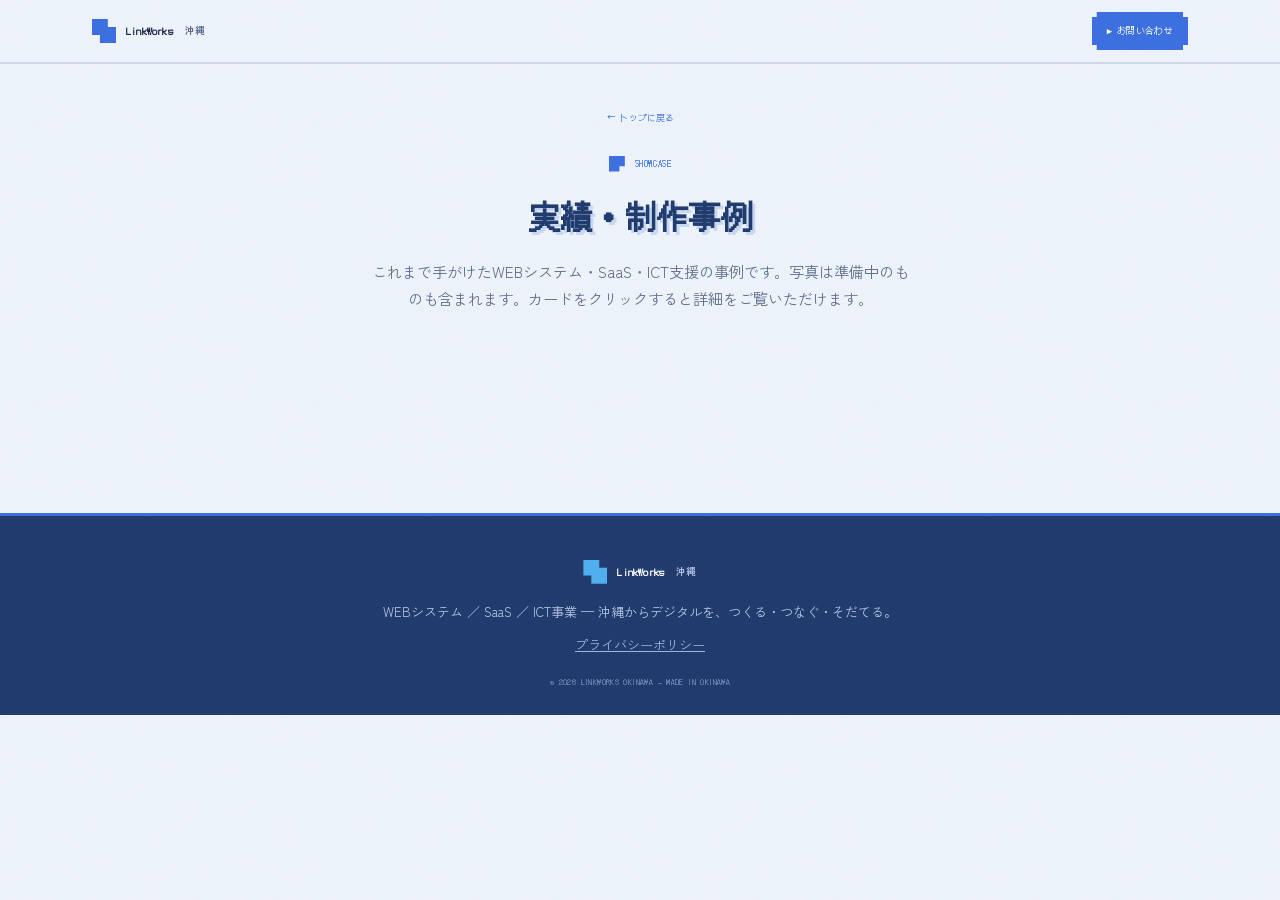
==== portfolio.html @ c333158b "Add files via upload" ====
<!DOCTYPE html>
<html lang="ja">
<head>
<meta charset="UTF-8">
<meta name="viewport" content="width=device-width, initial-scale=1.0">
<title>実績・制作事例 ｜ LinkWorks沖縄</title>
<meta name="description" content="LinkWorks沖縄の制作実績・導入事例。WEBシステム・SaaS・ICT支援の事例をご紹介します。">
<link rel="preconnect" href="https://fonts.googleapis.com">
<link rel="preconnect" href="https://fonts.gstatic.com" crossorigin>
<link href="https://fonts.googleapis.com/css2?family=DotGothic16&family=Press+Start+2P&family=Zen+Kaku+Gothic+New:wght@400;500;700;900&display=swap" rel="stylesheet">
<link rel="stylesheet" href="style.css">
</head>
<body>

<header id="hdr" class="on">
  <div class="wrap bar">
    <a href="index.html" class="logo"><span class="sq"></span><b>LinkWorks</b><small>沖縄</small></a>
    <a href="index.html#contact" class="top-cta pixel">▶ お問い合わせ</a>
  </div>
</header>

<section class="blk pf-hero">
  <div class="wrap">
    <a href="index.html" class="pf-back">← トップに戻る</a>
    <div class="kkick" style="justify-content:center">SHOWCASE</div>
    <h1>実績・制作事例</h1>
    <p>これまで手がけたWEBシステム・SaaS・ICT支援の事例です。写真は準備中のものも含まれます。カードをクリックすると詳細をご覧いただけます。</p>
  </div>
</section>

<section class="blk" style="padding-top:0">
  <div class="wrap">
    <div class="pf-grid" id="pfGrid">
      <!-- カードはportfolio.jsで生成されます -->
    </div>
  </div>
</section>

<footer>
  <div class="wrap">
    <a href="index.html" class="logo"><span class="sq"></span><b>LinkWorks</b><small>沖縄</small></a>
    <p>WEBシステム ／ SaaS ／ ICT事業 — 沖縄からデジタルを、つくる・つなぐ・そだてる。</p>
    <p style="margin-top:10px"><a href="privacy.html" style="color:#9fb4de;text-decoration:underline;font-size:.82rem">プライバシーポリシー</a></p>
    <div class="cr">© 2026 LINKWORKS OKINAWA — MADE IN OKINAWA</div>
  </div>
</footer>

<!-- ライトボックス -->
<div class="pf-overlay" id="pfOverlay">
  <div class="pf-modal panel">
    <button class="pf-close" id="pfClose">✕</button>
    <div class="pf-modal-thumb" id="pfModalThumb">
      <svg viewBox="0 0 24 24"><rect x="3" y="5" width="18" height="14" rx="2"/><circle cx="9" cy="10" r="2"/><path d="M21 16l-5-5-4 4-3-3-6 6"/></svg>
      <span>写真準備中</span>
    </div>
    <div class="pf-modal-body">
      <h4 id="pfModalTitle"></h4>
      <p id="pfModalDesc"></p>
    </div>
  </div>
</div>

<script src="portfolio.js"></script>
</body>
</html>
---- style.css ----
:root{
  --bg:#eef3fb;--bg2:#e5edf8;--panel:#ffffff;
  --ink:#16233f;--navy:#1f3a6d;
  --blue:#3b6fe0;--sky:#4fb0ef;--teal:#1eb5ac;--amber:#f2b13c;--coral:#ff7d6b;--violet:#8f86e0;
  --text:#1b2a44;--soft:#5f6f8c;--line:rgba(31,58,109,.14);
  --sh:rgba(22,35,63,.22);
  --px:"DotGothic16",monospace;--en:"Press Start 2P",monospace;--jp:"Zen Kaku Gothic New",sans-serif;
  --cut:5px;
}
*{margin:0;padding:0;box-sizing:border-box;-webkit-tap-highlight-color:transparent}
html{scroll-behavior:smooth}
body{font-family:var(--jp);background:var(--bg);color:var(--text);line-height:1.8;overflow-x:hidden}
body::after{content:"";position:fixed;inset:0;pointer-events:none;z-index:9997;opacity:.03;
  background-image:url("data:image/svg+xml,%3Csvg xmlns='http://www.w3.org/2000/svg' width='140' height='140'%3E%3Cfilter id='n'%3E%3CfeTurbulence type='fractalNoise' baseFrequency='0.85' numOctaves='2'/%3E%3C/filter%3E%3Crect width='100%25' height='100%25' filter='url(%23n)'/%3E%3C/svg%3E")}
.wrap{max-width:1140px;margin:0 auto;padding:0 22px}
.en{font-family:var(--en)}.px{font-family:var(--px)}

.pixel{
  clip-path:polygon(0 var(--cut),var(--cut) var(--cut),var(--cut) 0,calc(100% - var(--cut)) 0,calc(100% - var(--cut)) var(--cut),100% var(--cut),100% calc(100% - var(--cut)),calc(100% - var(--cut)) calc(100% - var(--cut)),calc(100% - var(--cut)) 100%,var(--cut) 100%,var(--cut) calc(100% - var(--cut)),0 calc(100% - var(--cut)));
}

/* ===== TOP BAR ===== */
header{position:fixed;top:0;left:0;right:0;z-index:200;padding:12px 0;transition:.3s}
header.on{background:rgba(238,243,251,.9);backdrop-filter:blur(10px);box-shadow:0 2px 0 var(--line)}
.bar{display:flex;align-items:center;justify-content:space-between}
.logo{display:flex;align-items:center;gap:10px;font-family:var(--px);font-size:.62rem;color:var(--blue);letter-spacing:.02em;text-decoration:none}
.logo .sq{width:24px;height:24px;background:var(--blue);clip-path:polygon(0 0,66% 0,66% 33%,100% 33%,100% 100%,33% 100%,33% 66%,0 66%);flex:none}
.logo b{color:var(--ink);font-size:.62rem}
.logo small{font-family:var(--jp);color:var(--soft);font-size:.6rem;font-weight:700;margin-left:2px}
.top-cta{font-family:var(--px);font-size:.56rem;color:#fff;background:var(--blue);padding:11px 15px;cursor:pointer;text-decoration:none;
  filter:drop-shadow(3px 3px 0 var(--sh));transition:.12s;letter-spacing:.04em;border:none}
.top-cta:active{transform:translate(2px,2px);filter:drop-shadow(1px 1px 0 var(--sh))}

/* ===== STAGE ===== */
.stage{position:relative;min-height:100vh;overflow:hidden;
  background:radial-gradient(120% 85% at 50% -5%,#dbe8fb 0%,#eef3fb 55%,#f4f7fc 100%)}
.stage .grid{position:absolute;inset:0;opacity:.6;
  background-image:linear-gradient(var(--line) 1px,transparent 1px),linear-gradient(90deg,var(--line) 1px,transparent 1px);
  background-size:40px 40px;
  -webkit-mask-image:radial-gradient(120% 90% at 50% 30%,#000 25%,transparent 82%);
  mask-image:radial-gradient(120% 90% at 50% 30%,#000 25%,transparent 82%)}
.glow{position:absolute;border-radius:50%;filter:blur(80px);opacity:.4;pointer-events:none}
.glow.g1{width:460px;height:460px;background:radial-gradient(circle,var(--sky),transparent 70%);top:-150px;left:8%}
.glow.g2{width:380px;height:380px;background:radial-gradient(circle,var(--amber),transparent 70%);bottom:-120px;right:6%;opacity:.28}
.glow.g3{width:340px;height:340px;background:radial-gradient(circle,var(--teal),transparent 70%);top:40%;left:60%;opacity:.22}

.stage-inner{position:relative;z-index:5;height:100vh;display:flex;flex-direction:column;justify-content:center;align-items:center;text-align:center;padding:80px 22px 40px;pointer-events:none}
.badge{font-family:var(--px);font-size:.54rem;color:var(--blue);border:2px solid var(--blue);padding:8px 12px;letter-spacing:.06em;margin-bottom:26px;background:rgba(59,111,224,.08)}
.htitle{font-family:var(--px);font-size:clamp(1.3rem,4.6vw,2.9rem);line-height:1.5;color:var(--navy);text-shadow:4px 4px 0 #c3d6f4,7px 7px 0 rgba(31,58,109,.12)}
.htitle .g{color:var(--blue)}
.hsub{font-family:var(--jp);font-weight:700;margin-top:22px;color:var(--soft);font-size:.95rem;max-width:34em}
.hint{margin-top:20px;font-family:var(--px);font-size:.5rem;color:var(--coral);letter-spacing:.05em;animation:blink 1.4s steps(1) infinite}
@keyframes blink{50%{opacity:.4}}

/* draggable nav */
.gbtn{position:absolute;z-index:20;font-family:var(--px);font-size:.6rem;color:#fff;
  padding:15px 16px;cursor:grab;user-select:none;touch-action:none;letter-spacing:.03em;line-height:1.6;
  border:3px solid var(--ink);white-space:nowrap;transition:filter .1s,transform .1s;
  filter:drop-shadow(4px 4px 0 var(--sh));animation:wig 3s ease-in-out infinite}
.gbtn .jp{display:block;font-family:var(--jp);font-weight:900;font-size:.82rem;margin-top:6px;letter-spacing:0}
.gbtn:active{cursor:grabbing}
.gbtn.grabbed{filter:drop-shadow(8px 8px 0 var(--sh));transform:scale(1.05);animation:none;z-index:60}
@keyframes wig{0%,100%{transform:rotate(-1.2deg)}50%{transform:rotate(1.2deg)}}
.gbtn.c-blue{background:var(--blue)}
.gbtn.c-teal{background:var(--teal)}
.gbtn.c-amber{background:var(--amber);color:var(--ink)}
.gbtn.c-coral{background:var(--coral);color:var(--ink)}
.gbtn.c-violet{background:var(--violet)}
.gbtn.c-sky{background:var(--sky)}

.sprite{position:absolute;z-index:8;image-rendering:pixelated;opacity:.9;animation:bob 4s ease-in-out infinite;pointer-events:none}
@keyframes bob{0%,100%{transform:translateY(0)}50%{transform:translateY(-14px)}}

/* ===== SECTIONS ===== */
section.blk{padding:100px 0;position:relative}
.khead{margin-bottom:44px}
.kkick{font-family:var(--px);font-size:.56rem;color:var(--blue);letter-spacing:.06em;display:flex;align-items:center;gap:10px;margin-bottom:16px}
.kkick::before{content:"";width:16px;height:16px;background:var(--blue);clip-path:polygon(0 0,100% 0,100% 66%,66% 66%,66% 100%,0 100%)}
.khead h2{font-family:var(--px);font-size:clamp(1.1rem,3.2vw,1.7rem);color:var(--navy);line-height:1.6;text-shadow:3px 3px 0 #c9d9f2}
.khead p{color:var(--soft);margin-top:16px;font-size:.95rem;max-width:40em}

.panel{background:var(--panel);border:2px solid var(--line);position:relative;
  box-shadow:6px 6px 0 rgba(31,58,109,.1)}
.panel::before,.panel::after{content:"";position:absolute;width:9px;height:9px;background:var(--blue)}
.panel::before{top:-2px;left:-2px}.panel::after{bottom:-2px;right:-2px}

.profile{border-collapse:collapse;width:100%;font-size:.92rem}
.profile th,.profile td{border-bottom:1px dashed var(--line);padding:16px 18px;text-align:left;vertical-align:top}
.profile th{width:150px;color:var(--blue);font-family:var(--px);font-size:.56rem;letter-spacing:.03em;white-space:nowrap}
.profile td{color:var(--text)}
.profile tr:last-child th,.profile tr:last-child td{border-bottom:none}
.ph{color:var(--soft);font-style:normal;background:rgba(242,177,60,.18);padding:1px 7px;border-left:3px solid var(--amber)}

.pillars{display:grid;grid-template-columns:repeat(3,1fr);gap:20px}
.pill{padding:28px 24px;transition:.25s}
.pill:hover{transform:translate(-2px,-2px);box-shadow:9px 9px 0 rgba(31,58,109,.14)}
.pill .no{font-family:var(--en);font-size:.6rem;color:var(--soft)}
.pill .ic{width:62px;height:62px;margin:14px 0 16px;display:grid;place-items:center;image-rendering:pixelated}
.pill h3{font-family:var(--px);font-size:.78rem;line-height:1.6;margin-bottom:6px}
.pill .en-l{font-family:var(--en);font-size:.5rem;color:var(--blue);margin-bottom:14px}
.pill p{color:var(--soft);font-size:.9rem}
.pill.p1 h3{color:var(--blue)}.pill.p1::before,.pill.p1::after{background:var(--blue)}
.pill.p2 h3{color:#c98b12}.pill.p2::before,.pill.p2::after{background:var(--amber)}
.pill.p3 h3{color:var(--coral)}.pill.p3::before,.pill.p3::after{background:var(--coral)}

.saas-note{margin-top:22px;padding:22px 24px;background:linear-gradient(135deg,rgba(242,177,60,.14),transparent);border-left:4px solid var(--amber)}
.saas-note b{color:#c98b12;font-family:var(--px);font-size:.6rem;display:block;margin-bottom:8px}
.saas-note p{color:var(--text);font-size:.92rem}
.saas-note .eg{color:var(--soft);font-size:.85rem;margin-top:8px}

.ict-grid{display:grid;grid-template-columns:repeat(4,1fr);gap:16px;margin-top:26px}
.ict{padding:22px 18px;text-align:center;transition:.25s}
.ict:hover{transform:translateY(-4px);box-shadow:6px 6px 0 rgba(31,58,109,.12)}
.ict .em{font-size:1.7rem;display:block;margin-bottom:10px}
.ict h4{font-family:var(--px);font-size:.58rem;color:var(--teal);line-height:1.7;margin-bottom:8px}
.ict p{font-size:.82rem;color:var(--soft)}
.ict::before,.ict::after{background:var(--teal)}

/* ===== 実績・FAQへの導線カード（横並び） ===== */
.cta-grid{display:grid;grid-template-columns:1fr 1fr;gap:20px;margin-top:26px}
.portfolio-cta{
  display:flex;align-items:center;justify-content:space-between;gap:16px;
  padding:26px 24px;text-decoration:none;color:inherit;
  transition:.25s;cursor:pointer;
}
.portfolio-cta:hover{transform:translate(-2px,-2px);box-shadow:9px 9px 0 rgba(31,58,109,.16)}
.portfolio-cta .pc-kick{font-family:var(--px);font-size:.5rem;color:var(--blue);letter-spacing:.08em;margin-bottom:8px}
.portfolio-cta h3{font-family:var(--px);font-size:.74rem;color:var(--navy);margin-bottom:8px;line-height:1.6}
.portfolio-cta p{color:var(--soft);font-size:.86rem}
.portfolio-cta .pc-arrow{font-family:var(--en);font-size:1.3rem;color:var(--blue);flex:none;transition:.25s}
.portfolio-cta:hover .pc-arrow{transform:translateX(6px)}
@media(max-width:760px){
  .cta-grid{grid-template-columns:1fr}
}
@media(max-width:640px){
  .portfolio-cta{flex-direction:column;align-items:flex-start;gap:14px}
}

/* ===== 実績ページ（portfolio.html） ===== */
.pf-hero{padding:130px 0 50px;text-align:center}
.pf-hero .kkick{justify-content:center}
.pf-hero h1{font-family:var(--px);font-size:clamp(1.2rem,3.6vw,2rem);color:var(--navy);line-height:1.7;text-shadow:3px 3px 0 #c9d9f2}
.pf-hero p{color:var(--soft);margin-top:16px;max-width:36em;margin-left:auto;margin-right:auto;font-size:.95rem}

.pf-back{display:inline-flex;align-items:center;gap:8px;font-family:var(--px);font-size:.54rem;color:var(--blue);text-decoration:none;margin-bottom:30px}
.pf-back:hover{text-decoration:underline}

.pf-grid{display:grid;grid-template-columns:repeat(3,1fr);gap:22px}
.pf-card{cursor:pointer;overflow:hidden;transition:.25s}
.pf-card:hover{transform:translate(-2px,-2px);box-shadow:9px 9px 0 rgba(31,58,109,.16)}
.pf-thumb{
  aspect-ratio:4/3;display:flex;flex-direction:column;align-items:center;justify-content:center;gap:10px;
  background:repeating-linear-gradient(135deg,#eef3fb,#eef3fb 10px,#e2eaf7 10px,#e2eaf7 20px);
  border-bottom:2px dashed var(--line);color:var(--soft);
}
.pf-thumb svg{width:34px;height:34px;stroke:var(--blue);fill:none;stroke-width:1.6;opacity:.6}
.pf-thumb span{font-family:var(--px);font-size:.5rem;letter-spacing:.04em}
.pf-body{padding:18px 20px}
.pf-cat{display:inline-block;font-family:var(--px);font-size:.46rem;color:var(--blue);border:1.5px solid var(--blue);padding:4px 8px;letter-spacing:.03em;margin-bottom:10px}
.pf-body h4{font-size:.98rem;font-weight:700;color:var(--text);margin-bottom:6px}
.pf-body p{font-size:.82rem;color:var(--soft)}

/* ライトボックス（実績ページ） */
.pf-overlay{position:fixed;inset:0;background:rgba(22,35,63,.7);backdrop-filter:blur(4px);z-index:300;display:none;place-items:center;padding:26px}
.pf-overlay.show{display:grid}
.pf-overlay .pf-modal{background:#fff;max-width:560px;width:100%;padding:0;position:relative;box-shadow:10px 10px 0 rgba(0,0,0,.3)}
.pf-overlay .pf-modal-thumb{aspect-ratio:4/3;display:flex;flex-direction:column;align-items:center;justify-content:center;gap:12px;
  background:repeating-linear-gradient(135deg,#eef3fb,#eef3fb 10px,#e2eaf7 10px,#e2eaf7 20px);color:var(--soft)}
.pf-overlay .pf-modal-thumb svg{width:48px;height:48px;stroke:var(--blue);fill:none;stroke-width:1.4;opacity:.6}
.pf-overlay .pf-modal-thumb span{font-family:var(--px);font-size:.56rem}
.pf-overlay .pf-modal-body{padding:20px 24px}
.pf-overlay .pf-modal-body h4{font-size:1.05rem;margin-bottom:8px}
.pf-overlay .pf-modal-body p{color:var(--soft);font-size:.88rem}
.pf-overlay .pf-close{position:absolute;top:10px;right:10px;width:34px;height:34px;background:var(--ink);color:#fff;border:none;cursor:pointer;font-family:var(--px);font-size:.6rem}

@media(max-width:900px){
  .pf-grid{grid-template-columns:1fr 1fr}
}

/* ===== FAQページ（faq.html）：比較カード ===== */
.cmp-grid{display:grid;grid-template-columns:repeat(2,1fr);gap:20px}
.cmp-card{padding:26px 24px;position:relative}
.cmp-card.reco{border-color:var(--blue)}
.cmp-badge{position:absolute;top:-11px;left:20px;background:var(--blue);color:#fff;font-family:var(--px);font-size:.46rem;padding:5px 10px;letter-spacing:.03em}
.cmp-head{display:flex;align-items:center;gap:9px;font-family:var(--px);font-size:.68rem;color:var(--navy);margin-bottom:16px;line-height:1.6}
.cmp-ic{font-style:normal;font-size:1.15rem}
.cmp-row{display:flex;justify-content:space-between;gap:12px;font-size:.84rem;padding:10px 0;border-top:1px dashed var(--line)}
.cmp-row:first-of-type{border-top:none}
.cmp-row span{color:var(--soft);flex:none;min-width:9em}
.cmp-row b{color:var(--text);font-weight:700;text-align:right}
.cmp-card.reco .cmp-row b{color:var(--blue)}
@media(max-width:760px){
  .cmp-grid{grid-template-columns:1fr}
  .cmp-row span{min-width:auto}
}

/* ===== FAQページ（faq.html）：アコーディオン ===== */
.faq-list{display:flex;flex-direction:column;gap:10px}
.faq-item{background:var(--panel);border:2px solid var(--line);position:relative}
.faq-item::before,.faq-item::after{content:"";position:absolute;width:9px;height:9px;background:var(--blue)}
.faq-item::before{top:-2px;left:-2px}.faq-item::after{bottom:-2px;right:-2px}
.faq-item summary{list-style:none;cursor:pointer;display:flex;align-items:center;justify-content:space-between;gap:16px;padding:18px 20px;font-size:.92rem;font-weight:700}
.faq-item summary::-webkit-details-marker{display:none}
.faq-item .faq-chev{font-style:normal;color:var(--blue);transition:.25s;flex:none}
.faq-item[open] .faq-chev{transform:rotate(180deg)}
.faq-item p{padding:0 20px 20px 20px;color:var(--soft);font-size:.86rem;margin:0}

.contact{background:radial-gradient(120% 85% at 50% 0%,#dbe8fb,#eef3fb 60%)}
.cbox{display:grid;grid-template-columns:.85fr 1.15fr;gap:40px;align-items:start}
.cinfo p{color:var(--soft);margin-bottom:20px;font-size:.92rem}
.cline{display:flex;gap:12px;align-items:center;margin-bottom:14px;font-size:.9rem}
.cline .k{font-family:var(--px);font-size:.5rem;color:var(--blue);width:70px;flex:none}
form.g{padding:28px}
.fld{margin-bottom:16px}
.fld label{display:block;font-family:var(--px);font-size:.52rem;color:var(--blue);margin-bottom:8px;letter-spacing:.03em}
.fld input,.fld select,.fld textarea{width:100%;font-family:var(--jp);font-size:.95rem;color:var(--text);
  background:#f6f9fe;border:2px solid var(--line);padding:12px 13px;transition:.2s}
.fld textarea{min-height:92px;resize:vertical}
.fld input:focus,.fld select:focus,.fld textarea:focus{outline:none;border-color:var(--blue);background:#fff;box-shadow:0 0 0 3px rgba(59,111,224,.14)}
.fld select{appearance:none;cursor:pointer}
.fld.err input,.fld.err select{border-color:var(--coral)}
.emsg{display:none;color:#e5533f;font-size:.72rem;margin-top:5px}
.fld.err .emsg{display:block}
.grow2{display:grid;grid-template-columns:1fr 1fr;gap:14px}
.submit{width:100%;font-family:var(--px);font-size:.66rem;color:#fff;background:var(--blue);border:3px solid var(--ink);
  padding:16px;cursor:pointer;letter-spacing:.04em;filter:drop-shadow(4px 4px 0 var(--sh));transition:.12s;margin-top:6px}
.submit:active{transform:translate(2px,2px);filter:drop-shadow(2px 2px 0 var(--sh))}
.done{display:none;text-align:center;padding:36px 20px}
.done.show{display:block}
.done .big{font-family:var(--px);font-size:1rem;color:var(--blue);text-shadow:3px 3px 0 #c9d9f2;margin-bottom:14px}
.done p{color:var(--soft);font-size:.9rem}
.done .em{font-size:2.4rem;display:block;margin-bottom:14px}

footer{background:var(--navy);border-top:3px solid var(--blue);padding:44px 0 26px;text-align:center;color:#c9d6ee}
footer .logo{justify-content:center;margin-bottom:16px}
footer .logo b,footer .logo{color:#fff}
footer .logo .sq{background:var(--sky)}
footer .logo small{color:#a9bce0}
footer p{color:#b7c6e4;font-size:.82rem}
footer .cr{font-family:var(--px);font-size:.48rem;color:#8ea3cd;margin-top:18px;letter-spacing:.05em}

[data-rv]{opacity:0;transform:translateY(24px);transition:.8s cubic-bezier(.16,.8,.3,1)}
[data-rv].in{opacity:1;transform:none}

@media(max-width:900px){
  .pillars{grid-template-columns:1fr}
  .ict-grid{grid-template-columns:1fr 1fr}
  .cbox{grid-template-columns:1fr;gap:28px}
}
@media(max-width:560px){
  .grow2{grid-template-columns:1fr}
  .gbtn{font-size:.52rem;padding:12px 12px}
  .gbtn .jp{font-size:.74rem}
  .profile th{width:110px;font-size:.5rem}
  section.blk{padding:72px 0}
  .pf-grid{grid-template-columns:1fr}
  .pf-hero{padding:100px 0 40px}
}

/* ===== 法的文書ページ（privacy.html） ===== */
.legal-panel{padding:36px 34px}
.legal-item{margin-bottom:32px}
.legal-item:last-of-type{margin-bottom:0}
.legal-item h2{font-family:var(--px);font-size:.66rem;color:var(--navy);line-height:1.7;margin-bottom:12px;padding-bottom:10px;border-bottom:2px solid var(--line)}
.legal-item p{font-size:.9rem;color:var(--text);margin-bottom:10px}
.legal-item p:last-child{margin-bottom:0}
.legal-item ul{margin:0 0 10px 0;padding-left:1.3em;font-size:.9rem;color:var(--text)}
.legal-item ul li{margin-bottom:6px}
.legal-contact{margin-top:14px;padding:16px 18px;background:var(--bg2);border-left:3px solid var(--blue)}
.legal-contact .cline:last-child{margin-bottom:0}
.legal-date{text-align:right;font-size:.8rem;color:var(--soft);margin-top:8px}

@media(max-width:560px){
  .legal-panel{padding:26px 22px}
}
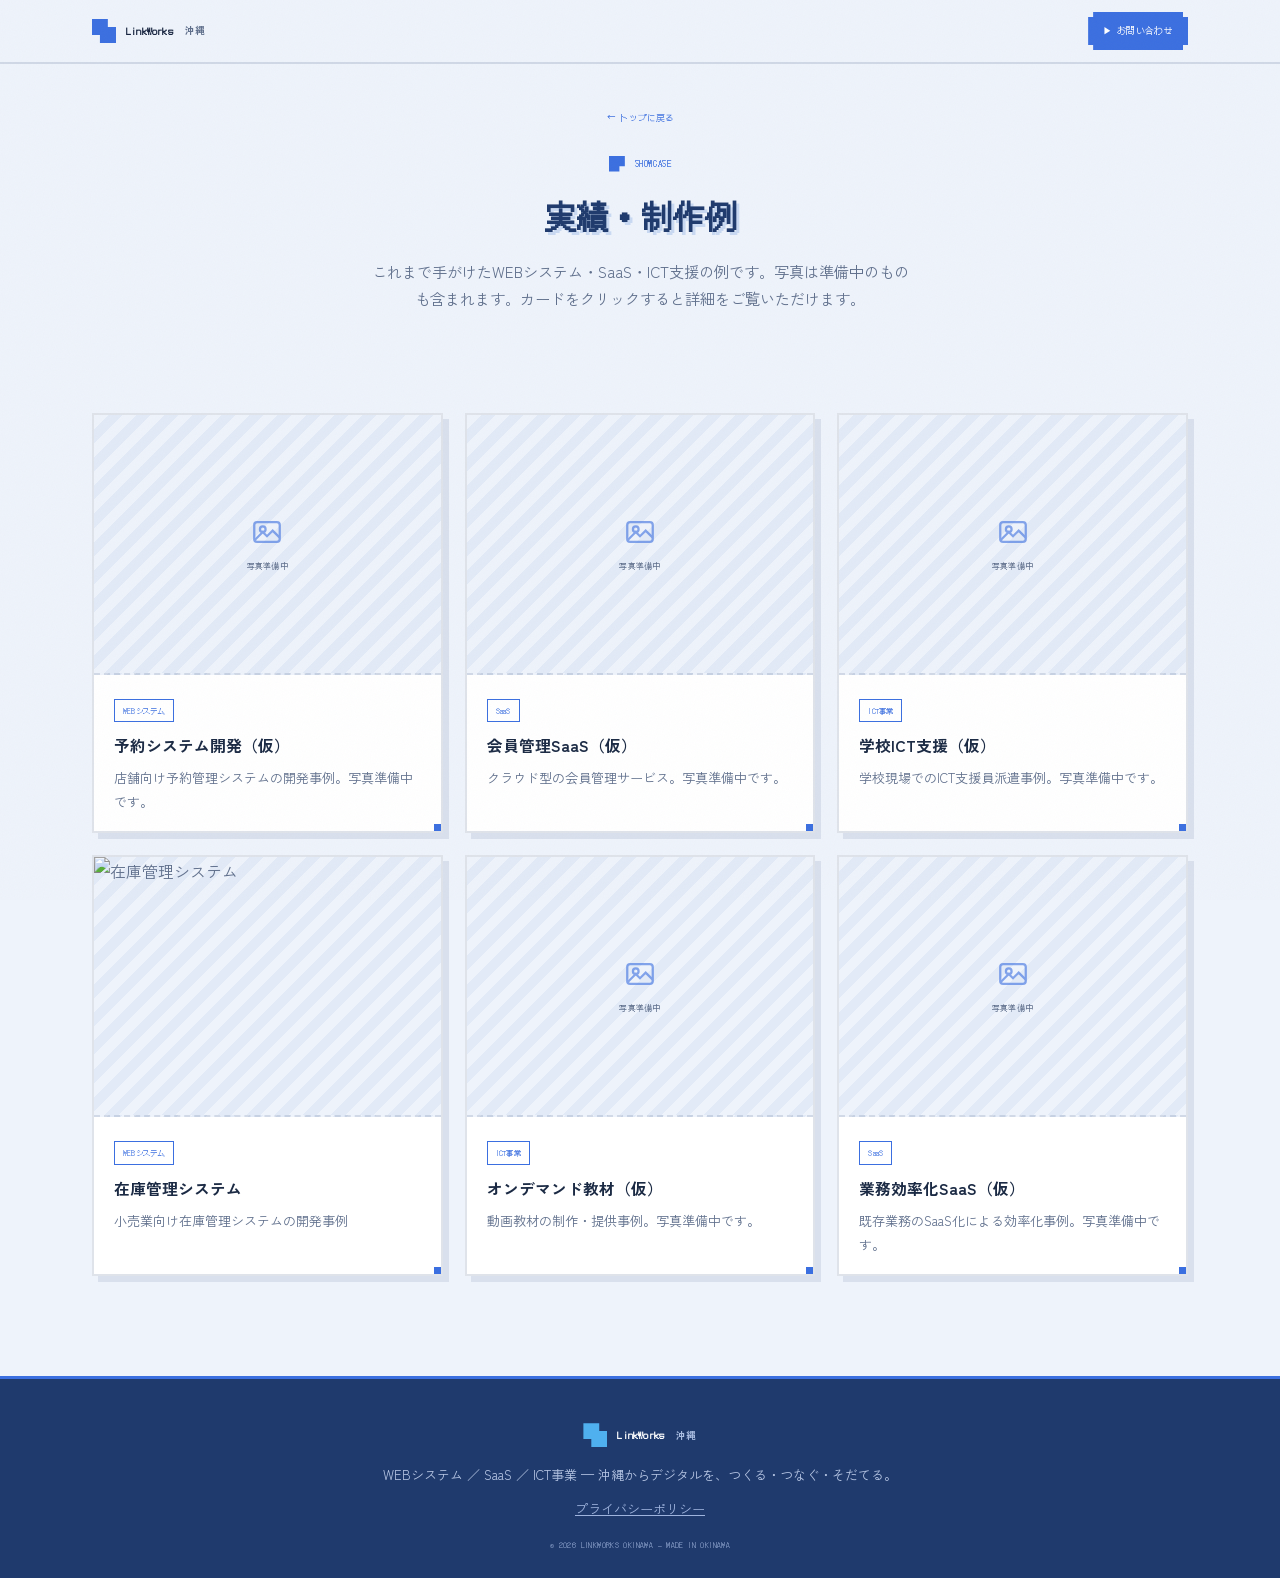
==== commit 68033b1c: "Update portfolio.html" ====
--- a/portfolio.html
+++ b/portfolio.html
@@ -3,8 +3,8 @@
 <head>
 <meta charset="UTF-8">
 <meta name="viewport" content="width=device-width, initial-scale=1.0">
-<title>実績・制作事例 ｜ LinkWorks沖縄</title>
-<meta name="description" content="LinkWorks沖縄の制作実績・導入事例。WEBシステム・SaaS・ICT支援の事例をご紹介します。">
+<title>実績・制作例 ｜ LinkWorks沖縄</title>
+<meta name="description" content="LinkWorks沖縄の制作実績・導入例。WEBシステム・SaaS・ICT支援の例をご紹介します。">
 <link rel="preconnect" href="https://fonts.googleapis.com">
 <link rel="preconnect" href="https://fonts.gstatic.com" crossorigin>
 <link href="https://fonts.googleapis.com/css2?family=DotGothic16&family=Press+Start+2P&family=Zen+Kaku+Gothic+New:wght@400;500;700;900&display=swap" rel="stylesheet">
@@ -23,8 +23,8 @@
   <div class="wrap">
     <a href="index.html" class="pf-back">← トップに戻る</a>
     <div class="kkick" style="justify-content:center">SHOWCASE</div>
-    <h1>実績・制作事例</h1>
-    <p>これまで手がけたWEBシステム・SaaS・ICT支援の事例です。写真は準備中のものも含まれます。カードをクリックすると詳細をご覧いただけます。</p>
+    <h1>実績・制作例</h1>
+    <p>これまで手がけたWEBシステム・SaaS・ICT支援の例です。写真は準備中のものも含まれます。カードをクリックすると詳細をご覧いただけます。</p>
   </div>
 </section>
 
--- a/style.css
+++ b/style.css
@@ -47,7 +47,11 @@
 .stage-inner{position:relative;z-index:5;height:100vh;display:flex;flex-direction:column;justify-content:center;align-items:center;text-align:center;padding:80px 22px 40px;pointer-events:none}
 .badge{font-family:var(--px);font-size:.54rem;color:var(--blue);border:2px solid var(--blue);padding:8px 12px;letter-spacing:.06em;margin-bottom:26px;background:rgba(59,111,224,.08)}
 .htitle{font-family:var(--px);font-size:clamp(1.3rem,4.6vw,2.9rem);line-height:1.5;color:var(--navy);text-shadow:4px 4px 0 #c3d6f4,7px 7px 0 rgba(31,58,109,.12)}
-.htitle .g{color:var(--blue)}
+.hlmark{position:relative;display:inline-block;white-space:nowrap;isolation:isolate;margin:0 5px}
+.hlmark::before{content:"";position:absolute;inset:2px -4px;z-index:-1;border-radius:2px}
+.hlmark.m-teal::before{background:rgba(30,181,172,.4);transform:rotate(-1deg)}
+.hlmark.m-amber::before{background:rgba(242,177,60,.55);transform:rotate(1deg)}
+.hlmark.m-coral::before{background:rgba(255,125,107,.4);transform:rotate(-1deg)}
 .hsub{font-family:var(--jp);font-weight:700;margin-top:22px;color:var(--soft);font-size:.95rem;max-width:34em}
 .hint{margin-top:20px;font-family:var(--px);font-size:.5rem;color:var(--coral);letter-spacing:.05em;animation:blink 1.4s steps(1) infinite}
 @keyframes blink{50%{opacity:.4}}
@@ -152,7 +156,9 @@
   aspect-ratio:4/3;display:flex;flex-direction:column;align-items:center;justify-content:center;gap:10px;
   background:repeating-linear-gradient(135deg,#eef3fb,#eef3fb 10px,#e2eaf7 10px,#e2eaf7 20px);
   border-bottom:2px dashed var(--line);color:var(--soft);
-}
+  position:relative;overflow:hidden;
+}
+.pf-thumb img{position:absolute;inset:0;width:100%;height:100%;object-fit:cover}
 .pf-thumb svg{width:34px;height:34px;stroke:var(--blue);fill:none;stroke-width:1.6;opacity:.6}
 .pf-thumb span{font-family:var(--px);font-size:.5rem;letter-spacing:.04em}
 .pf-body{padding:18px 20px}
@@ -165,7 +171,10 @@
 .pf-overlay.show{display:grid}
 .pf-overlay .pf-modal{background:#fff;max-width:560px;width:100%;padding:0;position:relative;box-shadow:10px 10px 0 rgba(0,0,0,.3)}
 .pf-overlay .pf-modal-thumb{aspect-ratio:4/3;display:flex;flex-direction:column;align-items:center;justify-content:center;gap:12px;
-  background:repeating-linear-gradient(135deg,#eef3fb,#eef3fb 10px,#e2eaf7 10px,#e2eaf7 20px);color:var(--soft)}
+  background:repeating-linear-gradient(135deg,#eef3fb,#eef3fb 10px,#e2eaf7 10px,#e2eaf7 20px);color:var(--soft);
+  position:relative;overflow:hidden;
+}
+.pf-overlay .pf-modal-thumb img{position:absolute;inset:0;width:100%;height:100%;object-fit:contain;padding:10px;background:#fff}
 .pf-overlay .pf-modal-thumb svg{width:48px;height:48px;stroke:var(--blue);fill:none;stroke-width:1.4;opacity:.6}
 .pf-overlay .pf-modal-thumb span{font-family:var(--px);font-size:.56rem}
 .pf-overlay .pf-modal-body{padding:20px 24px}
@@ -273,3 +282,17 @@
 @media(max-width:560px){
   .legal-panel{padding:26px 22px}
 }
+
+/* ===== 技術スタック（ABOUT内） ===== */
+.stack-grid{display:grid;grid-template-columns:repeat(4,1fr);gap:18px}
+.stack-card{padding:22px 20px}
+.stack-head{font-family:var(--px);font-size:.6rem;color:var(--navy);margin-bottom:14px;padding-bottom:10px;border-bottom:2px solid var(--line);line-height:1.6}
+.stack-tags{display:flex;flex-wrap:wrap;gap:8px}
+.stack-tags .tag{font-family:var(--px);font-size:.5rem;color:#fff;padding:8px 11px;letter-spacing:.02em;line-height:1.5;border-radius:3px;display:inline-block;box-shadow:2px 2px 0 rgba(31,58,109,.18)}
+
+@media(max-width:900px){
+  .stack-grid{grid-template-columns:1fr 1fr}
+}
+@media(max-width:560px){
+  .stack-grid{grid-template-columns:1fr}
+}
